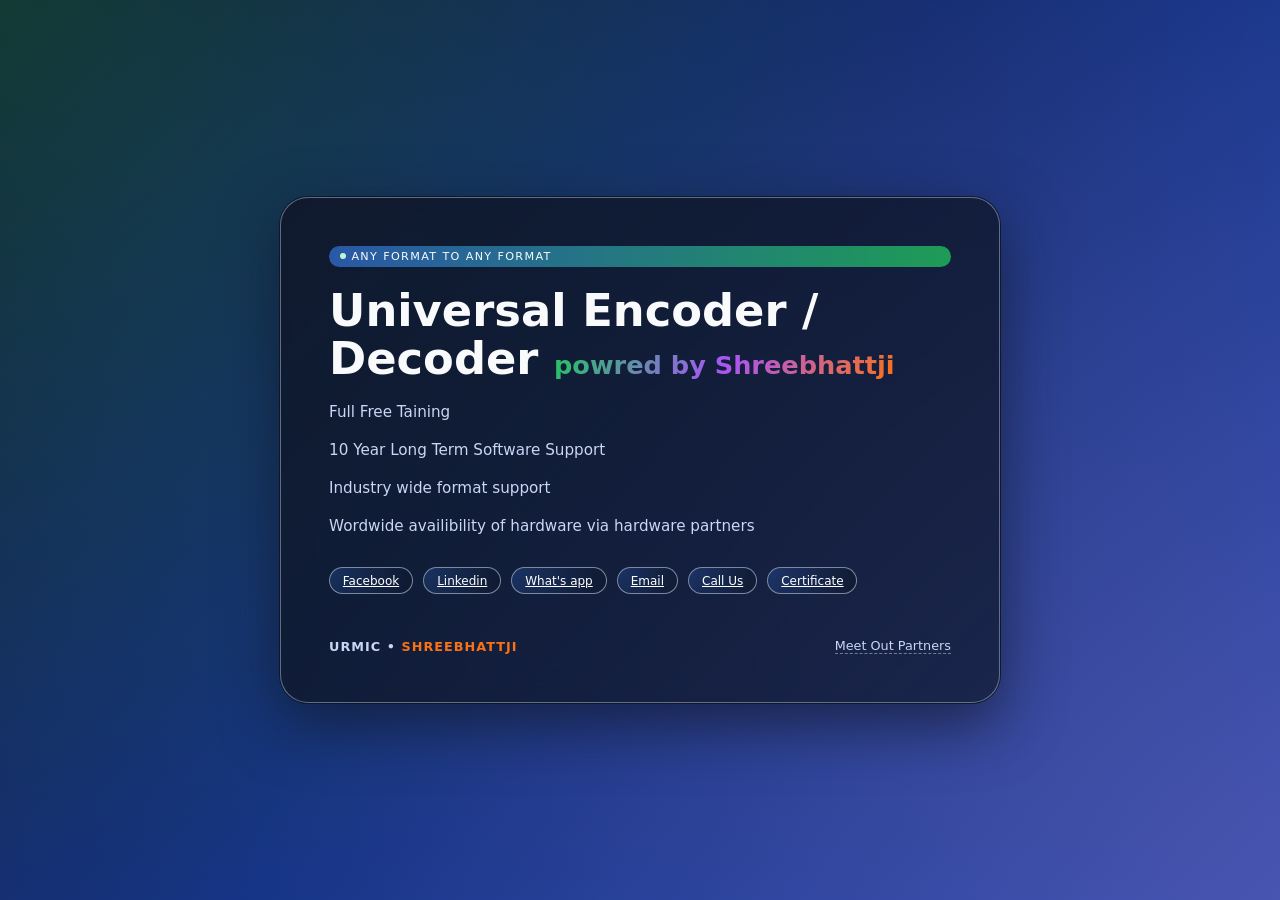
==== html/index.html @ fa6a8b6e "init" ====
<!DOCTYPE html>
<html lang="en">
<head>
    <meta charset="UTF-8" />
    <meta name="viewport" content="width=device-width, initial-scale=1.0" />
    <title>URMIC powred by Shreebhattji</title>

    <style>
        * {
            box-sizing: border-box;
            margin: 0;
            padding: 0;
        }

        :root {
            --bg-1: #0f172a;
            --bg-2: #1d4ed8;
            --bg-3: #22c55e;
            --accent: #f97316;
            --text-main: #f9fafb;
            --text-muted: #cbd5f5;
        }

        html,
        body {
            height: 100%;
        }

        body {
            font-family: system-ui, -apple-system, BlinkMacSystemFont, "Segoe UI",
                sans-serif;
            color: var(--text-main);
            background:
                radial-gradient(circle at top left, #22c55e33, transparent 60%),
                radial-gradient(circle at bottom right, #f9731633, transparent 65%),
                linear-gradient(135deg, var(--bg-1), var(--bg-2));
            overflow: hidden;
        }

        .page-wrap {
            position: relative;
            min-height: 100vh;
            display: flex;
            align-items: center;
            justify-content: center;
            padding: 1.5rem;
            isolation: isolate;
        }

        .rain-container {
            position: fixed;
            inset: 0;
            overflow: hidden;
            pointer-events: none;
            z-index: 0;
        }

        .raindrop {
            position: absolute;
            width: 2px;
            height: 70px;
            background: linear-gradient(
                to bottom,
                rgba(255, 255, 255, 0.9),
                rgba(255, 255, 255, 0)
            );
            opacity: 0.55;
            border-radius: 999px;
            filter: blur(0.3px);
            animation-name: fall;
            animation-timing-function: linear;
            animation-iteration-count: infinite;
            will-change: transform;
        }

        @keyframes fall {
            0% {
                transform: translate3d(0, -120px, 0);
            }
            100% {
                transform: translate3d(0, 110vh, 0);
            }
        }

        .card {
            position: relative;
            z-index: 1;
            max-width: 720px;
            width: 100%;
            padding: 2.5rem 2rem;
            border-radius: 1.75rem;
            border: 1px solid rgba(148, 163, 184, 0.6);
            background: linear-gradient(
                    135deg,
                    rgba(15, 23, 42, 0.9),
                    rgba(15, 23, 42, 0.7)
                )
                border-box;
            backdrop-filter: blur(16px);
            box-shadow:
                0 20px 60px rgba(15, 23, 42, 0.7),
                0 0 0 1px rgba(15, 23, 42, 0.9);
            display: flex;
            flex-direction: column;
            gap: 1.25rem;
        }

        .badge {
            display: inline-flex;
            align-items: center;
            gap: 0.35rem;
            padding: 0.25rem 0.7rem;
            border-radius: 999px;
            font-size: 0.7rem;
            text-transform: uppercase;
            letter-spacing: 0.12em;
            color: var(--text-main);
            background: linear-gradient(
                90deg,
                rgba(59, 130, 246, 0.6),
                rgba(34, 197, 94, 0.75)
            );
        }

        .badge-dot {
            width: 0.35rem;
            height: 0.35rem;
            border-radius: 999px;
            background: #bbf7d0;
        }

        h1 {
            font-size: clamp(2.1rem, 4vw, 2.8rem);
            line-height: 1.08;
        }

        h1 span.highlight {
            font-size: clamp(1.1rem, 2vw, 1.8rem);
            background-image: linear-gradient(
                120deg,
                #22c55e,
                #a855f7,
                #f97316
            );
            background-clip: text;
            -webkit-background-clip: text;
            color: transparent;
            white-space: nowrap;
        }

        p.subtitle {
            font-size: 0.95rem;
            color: var(--text-muted);
            max-width: 40rem;
        }

        .tagline {
            margin-top: 0.5rem;
            font-size: 0.9rem;
            color: #e5e7eb;
        }

        .pill-row {
            display: flex;
            flex-wrap: wrap;
            gap: 0.65rem;
            margin-top: 0.75rem;
        }

        .pill {
            padding: 0.35rem 0.8rem;
            border-radius: 999px;
            border: 1px solid rgba(148, 163, 184, 0.8);
            font-size: 0.75rem;
            color: #e5e7eb;
            background: radial-gradient(
                circle at top left,
                rgba(59, 130, 246, 0.22),
                rgba(15, 23, 42, 0.7)
            );
        }

        .footer {
            margin-top: 1.5rem;
            display: flex;
            flex-wrap: wrap;
            gap: 0.75rem;
            align-items: center;
            justify-content: space-between;
            font-size: 0.8rem;
            color: var(--text-muted);
        }

        .brand {
            font-weight: 600;
            letter-spacing: 0.08em;
            text-transform: uppercase;
        }

        .brand span {
            color: var(--accent);
        }

        .links {
            display: flex;
            flex-wrap: wrap;
            gap: 0.75rem;
        }

        .link {
            text-decoration: none;
            font-size: 0.8rem;
            color: var(--text-muted);
            border-bottom: 1px dashed rgba(148, 163, 184, 0.7);
        }

        .link:hover {
            color: #ffffff;
            border-bottom-style: solid;
        }

        @media (min-width: 640px) {
            .card {
                padding: 3rem;
            }
        }

        @media (max-width: 480px) {
            .footer {
                align-items: flex-start;
                gap: 0.4rem;
            }
        }
    </style>
</head>

<body>
    <div class="rain-container" id="rain"></div>

    <div class="page-wrap">
        <main class="card">
            <div class="badge">
                <span class="badge-dot"></span>
                <span>Any format to any format</span>
            </div>

            <h1>
                Universal Encoder / Decoder
                <span class="highlight">powred by Shreebhattji</span>
            </h1>

            <p class="subtitle">
                Full Free Taining
            </p>
            <p class="subtitle">
                10 Year Long Term Software Support 
            </p>
            <p class="subtitle">
                Industry wide format support 
            </p>
            <p class="subtitle">
                Wordwide availibility of hardware via hardware partners
            </p>

            <div class="pill-row">
                <span class="pill"><a style="color: #ffffff;" href="https://www.facebook.com/WorldwideDigitalAssociation/">Facebook</a></span>
                <span class="pill"><a style="color: #ffffff;" href="https://www.linkedin.com/in/dbhatt-org/">Linkedin</a></span>
                <span class="pill"><a style="color: #ffffff;" href="https://wa.me/+918000741919">What's app</a></span>
                <span class="pill"><a style="color: #ffffff;" href="mailto:hello@urmic.org">Email</a></span>
                <span class="pill"><a style="color: #ffffff;" href="tel:+918000741919">Call Us</a></span>
                <span class="pill"><a style="color: #ffffff;" href="certification.html">Certificate</a></span>
            </div>

            <div class="footer">
                <div class="brand">
                    URMIC • <span>Shreebhattji</span>
                </div>
                <div class="links">
                    <a href="https://urmic.org/trusted-partners/" class="link">Meet Out Partners</a>
                </div>
            </div>
        </main>
    </div>

    <script>
        (function () {
            const container = document.getElementById("rain");

            function generateRain() {
                if (!container) return;

                container.innerHTML = "";

                // Density: more width -> more raindrops
                const width = window.innerWidth;
                const height = window.innerHeight;

                const baseDensity = 0.16; // drops per vw
                let drops = Math.floor(width * baseDensity);

                if (window.innerWidth < 600) {
                    drops = Math.floor(width * 0.10);
                } else if (window.innerWidth > 1400) {
                    drops = Math.floor(width * 0.18);
                }

                for (let i = 0; i < drops; i++) {
                    const drop = document.createElement("span");
                    drop.className = "raindrop";

                    const left = Math.random() * 100; // vw
                    const delay = Math.random() * -3; // negative so it’s already falling
                    const duration = 0.7 + Math.random() * 1.2; // seconds
                    const offsetY = Math.random() * height * 0.3;

                    drop.style.left = left + "vw";
                    drop.style.top = -120 - offsetY + "px";
                    drop.style.animationDuration = duration + "s";
                    drop.style.animationDelay = delay + "s";
                    drop.style.opacity = (0.35 + Math.random() * 0.55).toFixed(2);

                    container.appendChild(drop);
                }
            }

            // Basic debounce for resize
            let resizeTimer = null;
            window.addEventListener("resize", () => {
                clearTimeout(resizeTimer);
                resizeTimer = setTimeout(generateRain, 180);
            });

            window.addEventListener("DOMContentLoaded", generateRain);
        })();
    </script>
</body>
</html>
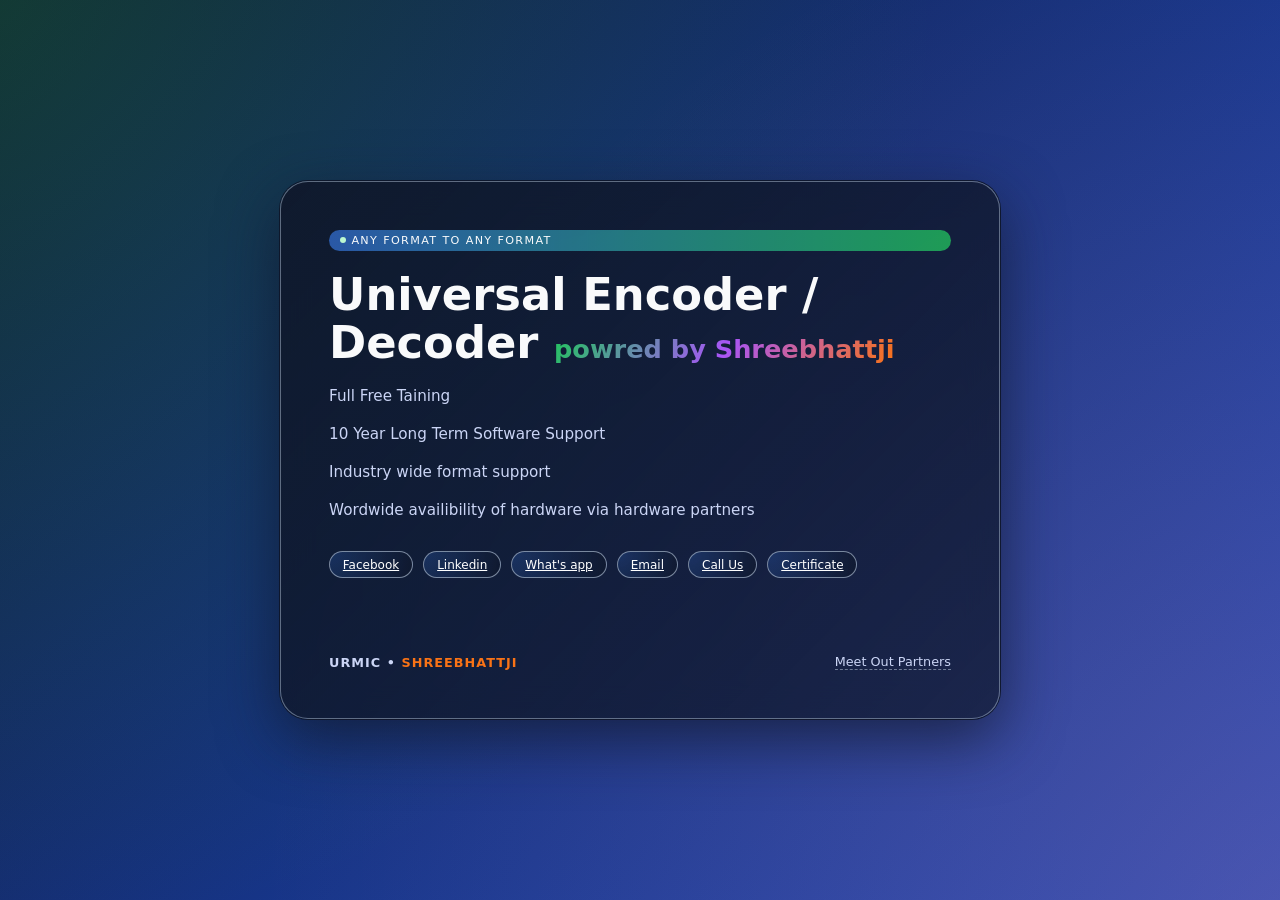
==== commit 503c86ac: "init" ====
--- a/html/index.html
+++ b/html/index.html
@@ -270,6 +270,8 @@
                 <span class="pill"><a style="color: #ffffff;" href="tel:+918000741919">Call Us</a></span>
                 <span class="pill"><a style="color: #ffffff;" href="certification.html">Certificate</a></span>
             </div>
+            <div class="pill-row">
+            </div>
 
             <div class="footer">
                 <div class="brand">
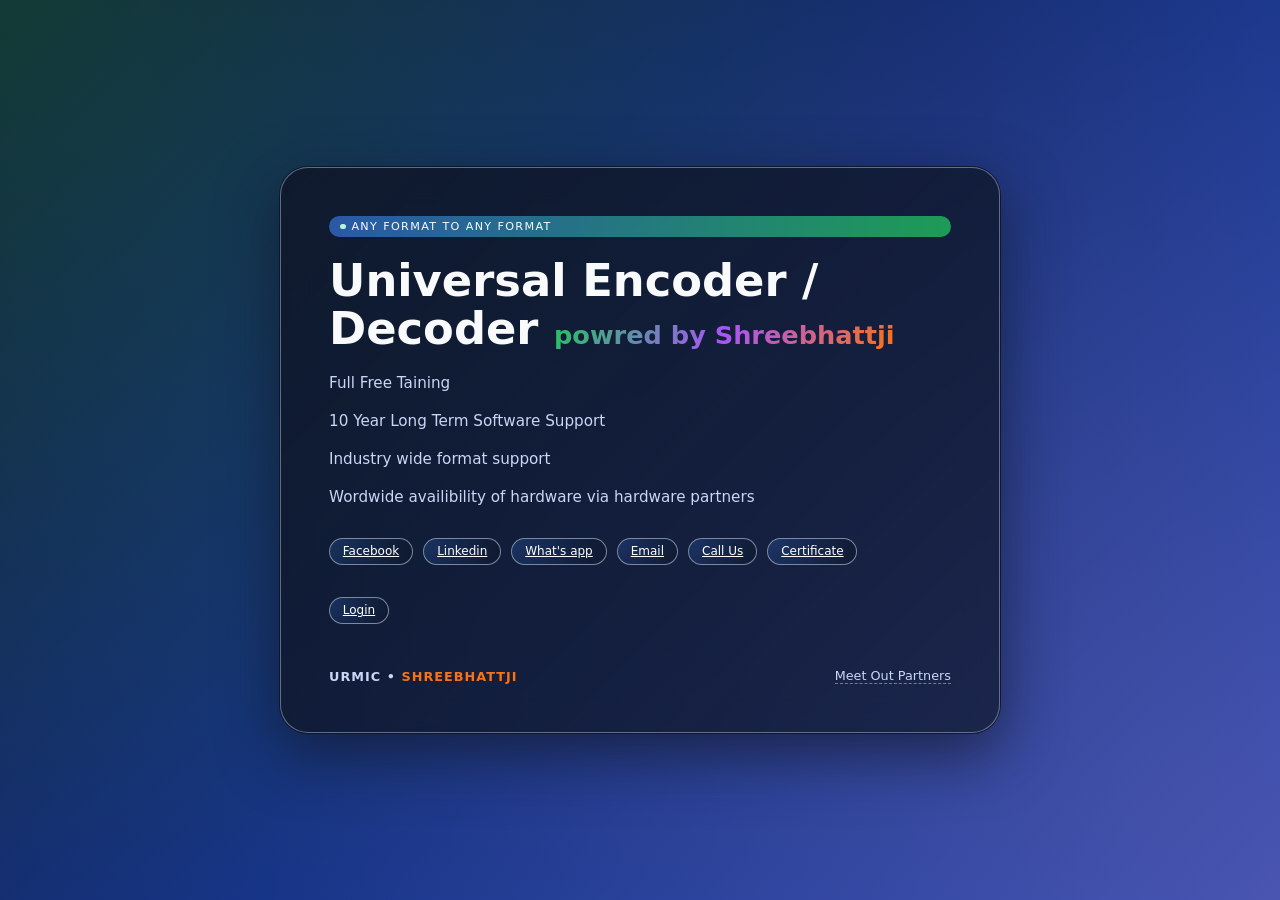
==== commit 589d7a40: "update" ====
--- a/html/index.html
+++ b/html/index.html
@@ -271,6 +271,7 @@
                 <span class="pill"><a style="color: #ffffff;" href="certification.html">Certificate</a></span>
             </div>
             <div class="pill-row">
+                <span class="pill"><a style="color: #ffffff;" href="login.html">Login</a></span>
             </div>
 
             <div class="footer">
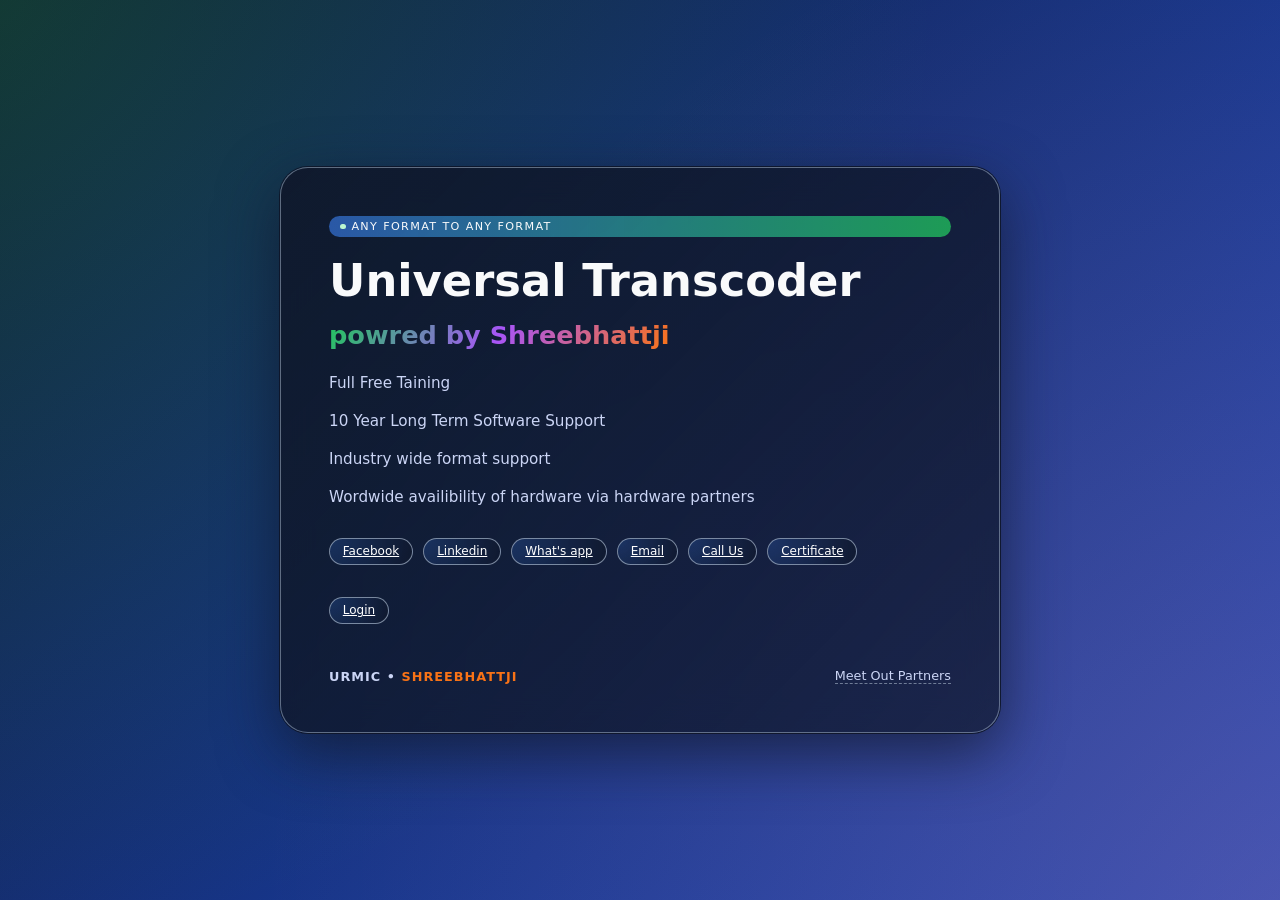
==== commit adefce01: "Transcoder" ====
--- a/html/index.html
+++ b/html/index.html
@@ -245,7 +245,7 @@
             </div>
 
             <h1>
-                Universal Encoder / Decoder
+                Universal Transcoder
                 <span class="highlight">powred by Shreebhattji</span>
             </h1>
 
@@ -271,7 +271,7 @@
                 <span class="pill"><a style="color: #ffffff;" href="certification.html">Certificate</a></span>
             </div>
             <div class="pill-row">
-                <span class="pill"><a style="color: #ffffff;" href="login.html">Login</a></span>
+                <span class="pill"><a style="color: #ffffff;" href="login.php">Login</a></span>
             </div>
 
             <div class="footer">
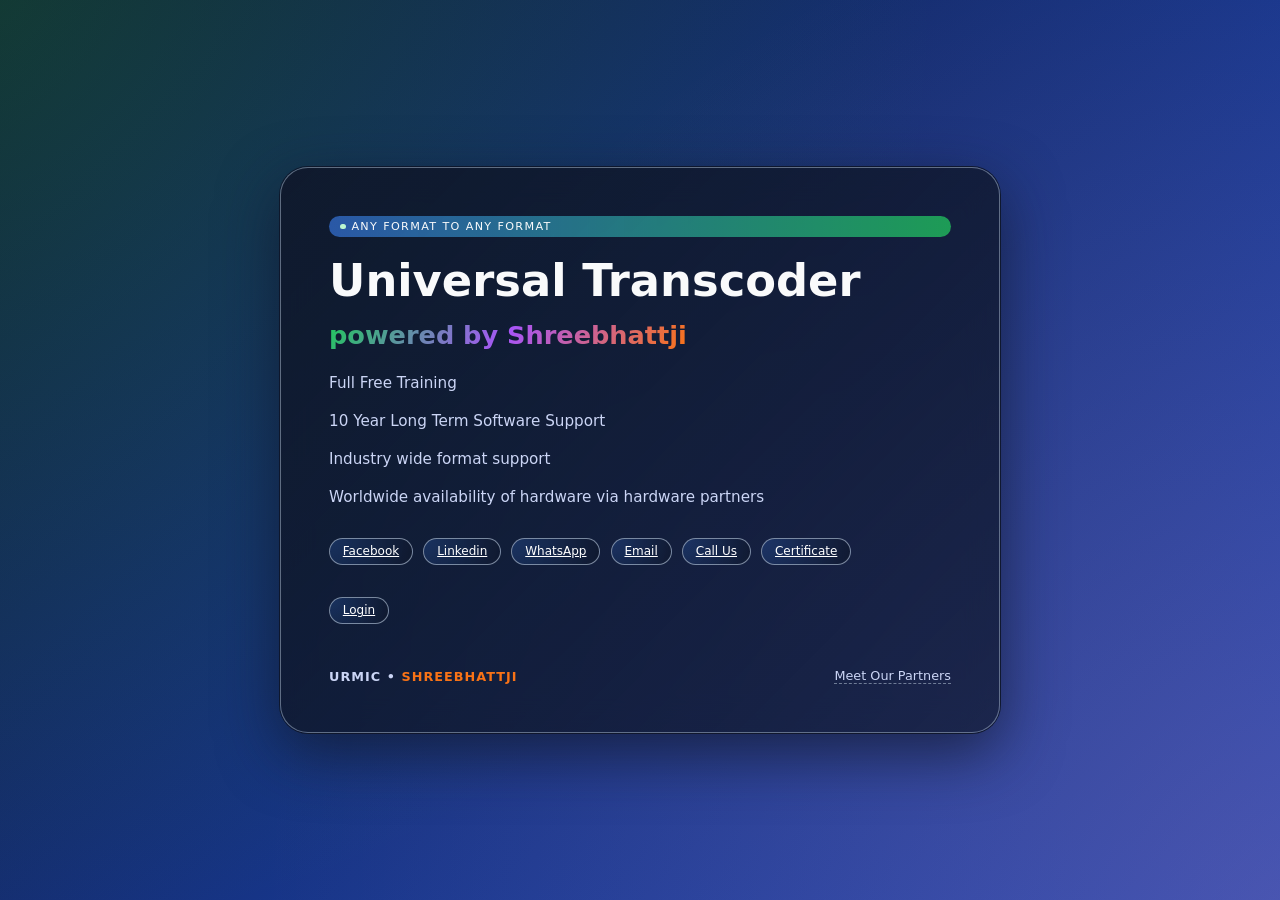
==== commit 74938988: "updating code" ====
--- a/html/index.html
+++ b/html/index.html
@@ -246,11 +246,11 @@
 
             <h1>
                 Universal Transcoder
-                <span class="highlight">powred by Shreebhattji</span>
+                <span class="highlight">powered by Shreebhattji</span>
             </h1>
 
             <p class="subtitle">
-                Full Free Taining
+                Full Free Training
             </p>
             <p class="subtitle">
                 10 Year Long Term Software Support 
@@ -259,13 +259,13 @@
                 Industry wide format support 
             </p>
             <p class="subtitle">
-                Wordwide availibility of hardware via hardware partners
+                Worldwide availability of hardware via hardware partners
             </p>
 
             <div class="pill-row">
                 <span class="pill"><a style="color: #ffffff;" href="https://www.facebook.com/WorldwideDigitalAssociation/">Facebook</a></span>
                 <span class="pill"><a style="color: #ffffff;" href="https://www.linkedin.com/in/dbhatt-org/">Linkedin</a></span>
-                <span class="pill"><a style="color: #ffffff;" href="https://wa.me/+918000741919">What's app</a></span>
+                <span class="pill"><a style="color: #ffffff;" href="https://wa.me/+918000741919">WhatsApp</a></span>
                 <span class="pill"><a style="color: #ffffff;" href="mailto:hello@urmic.org">Email</a></span>
                 <span class="pill"><a style="color: #ffffff;" href="tel:+918000741919">Call Us</a></span>
                 <span class="pill"><a style="color: #ffffff;" href="certification.html">Certificate</a></span>
@@ -279,7 +279,7 @@
                     URMIC • <span>Shreebhattji</span>
                 </div>
                 <div class="links">
-                    <a href="https://urmic.org/trusted-partners/" class="link">Meet Out Partners</a>
+                    <a href="https://urmic.org/trusted-partners/" class="link">Meet Our Partners</a>
                 </div>
             </div>
         </main>
